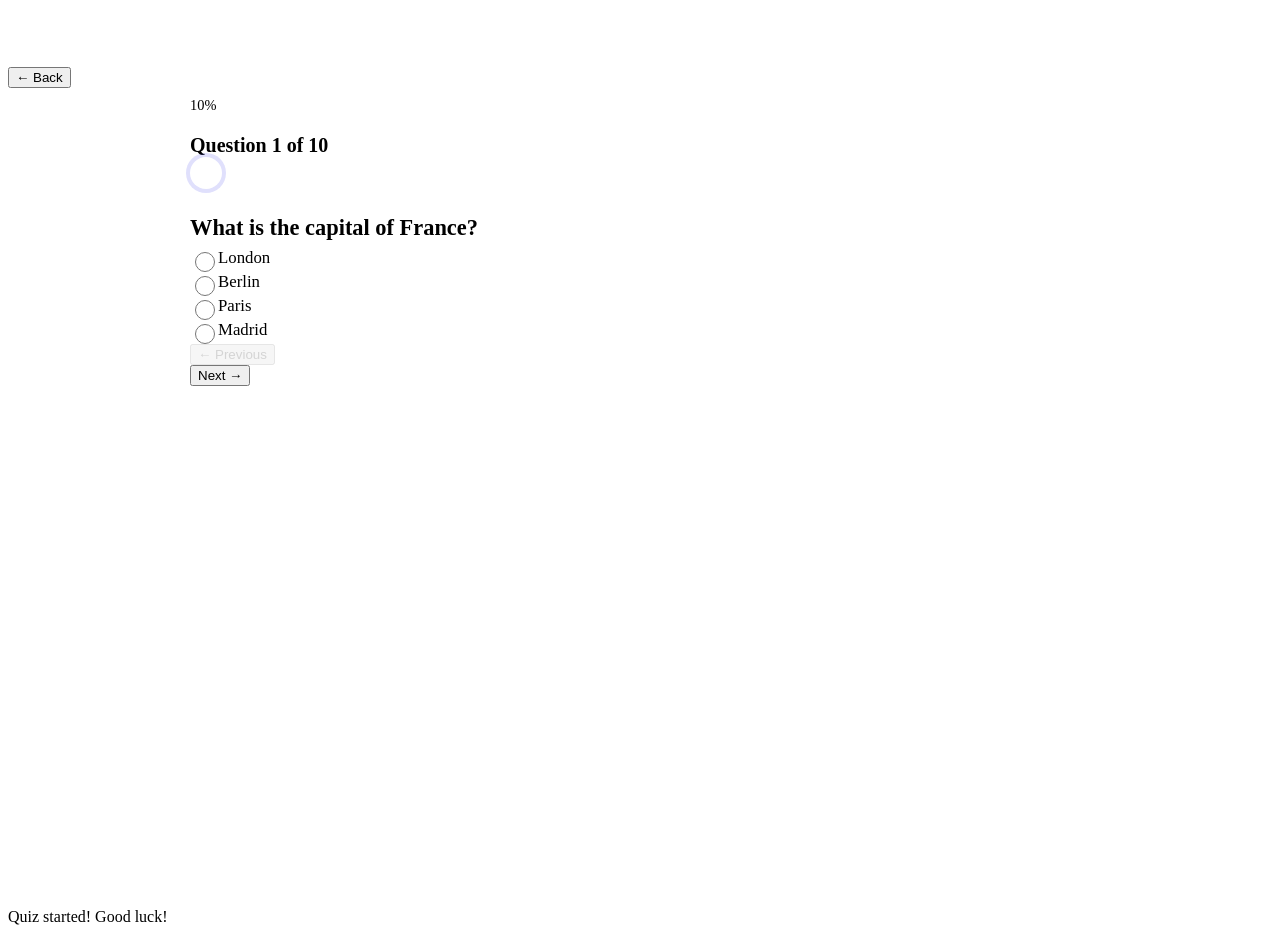
==== quiz.html @ a88f0a45 "Create quiz.html page" ====
<!DOCTYPE html>
<html lang="en">
<head>
    <meta charset="UTF-8">
    <meta name="viewport" content="width=device-width, initial-scale=1.0">
    <title>Quiz - Online Quiz System</title>
    <link rel="stylesheet" href="css/styles.css">
    <link rel="stylesheet" href="css/quiz.css">
</head>
<body>
    <div class="quiz-container" id="quizContainer">
        <!-- Header -->
        <header class="quiz-header">
            <div class="quiz-header-content">
                <h1 class="quiz-title">Online Quiz System</h1>
                <div class="header-actions">
                    <div class="timer" id="timer">
                        <span class="timer-label">Time Remaining:</span>
                        <span class="timer-display" id="timerDisplay">10:00</span>
                    </div>
                    <button class="btn btn-secondary" id="backBtn">← Back</button>
                </div>
            </div>
        </header>

        <!-- Main Content -->
        <main class="quiz-main">
            <!-- Progress Bar -->
            <div class="progress-section">
                <div class="progress-bar-container">
                    <div class="progress-bar">
                        <div class="progress-fill" id="progressBar" style="width: 0%"></div>
                    </div>
                    <span class="progress-percentage" id="progressPercentage">0%</span>
                </div>
                <p class="question-number" id="questionNumber">Question 1 of 10</p>
            </div>

            <!-- Question Indicator (Dots) -->
            <div class="question-indicator" id="questionIndicator"></div>

            <!-- Question Content -->
            <div class="question-section">
                <h2 class="question-text" id="questionText">Loading question...</h2>

                <!-- Options -->
                <div class="options-container" id="optionsContainer">
                    <!-- Options will be dynamically inserted here -->
                </div>
            </div>

            <!-- Navigation Buttons -->
            <div class="quiz-navigation">
                <button class="btn btn-secondary" id="prevBtn">← Previous</button>
                <button class="btn btn-primary" id="nextBtn">Next →</button>
                <button class="btn btn-success" id="submitBtn" style="display: none;">Submit Quiz</button>
            </div>
        </main>
    </div>

    <!-- Result Page -->
    <div class="result-container" id="resultContainer" style="display: none;">
        <!-- Header -->
        <header class="result-header">
            <h1 class="result-title">Quiz Completed!</h1>
            <p class="result-subtitle">Grade: A - Excellent</p>
        </header>

        <!-- Main Content -->
        <main class="result-main">
            <!-- Congratulations -->
            <div class="congratulations">
                <h2 class="congrats-title">Congratulations! 🎉</h2>
            </div>

            <!-- Score Card -->
            <div class="score-card">
                <div class="score-display">
                    <span class="score-number" id="scoreNumber">0</span>
                    <span class="score-label" id="scoreLabel">out of 10</span>
                </div>
                <div class="percentage-display" id="percentageDisplay">0%</div>
            </div>

            <!-- Statistics Section -->
            <div class="stats-section">
                <div class="result-stats">
                    <div class="stat-item correct">
                        <div class="stat-item-label">Correct</div>
                        <div class="stat-item-value correct" id="correctCount">0</div>
                    </div>
                    <div class="stat-item incorrect">
                        <div class="stat-item-label">Incorrect</div>
                        <div class="stat-item-value incorrect" id="incorrectCount">0</div>
                    </div>
                    <div class="stat-item unanswered">
                        <div class="stat-item-label">Unanswered</div>
                        <div class="stat-item-value unanswered" id="unansweredCount">0</div>
                    </div>
                    <div class="stat-item time">
                        <div class="stat-item-label">Time Taken</div>
                        <div class="stat-item-value time" id="timeTakenDisplay">0:00</div>
                    </div>
                </div>
            </div>

            <!-- Answer Review Toggle -->
            <div class="review-toggle">
                <button class="btn btn-primary" id="toggleReviewBtn">View Answer Review</button>
            </div>

            <!-- Answer Review Section -->
            <div class="answer-review" id="answerReview">
                <h3 class="review-title">Answer Review</h3>
                <div class="review-list" id="reviewList">
                    <!-- Review items will be dynamically inserted here -->
                </div>
            </div>

            <!-- Action Buttons -->
            <div class="result-buttons">
                <button class="btn btn-primary" id="retakeBtn">Retake Quiz</button>
                <button class="btn btn-secondary" id="homeBtn">Back to Home</button>
            </div>
        </main>
    </div>

    <!-- Scripts -->
    <script src="js/questions.js"></script>
    <script src="js/quiz.js"></script>
    <script src="js/ui.js"></script>
    <script src="js/app.js"></script>
</body>
</html>
---- css/quiz.css ----
/* ============================================
   QUIZ PAGE STYLES
   ============================================ */

/* Header */
.quiz-container {
    min-height: 100vh;
    display: flex;
    flex-direction: column;
}

.quiz-header {
    background: linear-gradient(135deg, var(--primary-color) 0%, var(--secondary-color) 100%);
    color: white;
    padding: var(--spacing-lg) var(--spacing-md);
    display: flex;
    justify-content: space-between;
    align-items: center;
    box-shadow: var(--shadow-md);
}

.quiz-header-left {
    display: flex;
    align-items: center;
    gap: var(--spacing-lg);
}

.quiz-title {
    font-size: 1.75rem;
    font-weight: 700;
    margin: 0;
}

.back-btn {
    background: rgba(255, 255, 255, 0.2);
    color: white;
    padding: var(--spacing-sm) var(--spacing-md);
    border-radius: var(--radius-md);
    text-decoration: none;
    font-size: 0.95rem;
    transition: all var(--transition-normal);
    border: 2px solid rgba(255, 255, 255, 0.3);
}

.back-btn:hover {
    background: rgba(255, 255, 255, 0.3);
    border-color: rgba(255, 255, 255, 0.5);
}

.timer {
    display: flex;
    align-items: center;
    gap: var(--spacing-sm);
    font-size: 1.5rem;
    font-weight: 700;
}

.timer-icon {
    font-size: 1.8rem;
}

.timer-display {
    min-width: 70px;
    text-align: right;
}

.timer.warning {
    animation: pulse 1s infinite;
}

.timer.critical {
    animation: pulse 0.5s infinite;
    color: #fca5a5;
}

@keyframes pulse {
    0%, 100% { opacity: 1; }
    50% { opacity: 0.6; }
}

/* Main Quiz Area */
.quiz-main {
    flex: 1;
    padding: var(--spacing-xl) var(--spacing-md);
    max-width: 900px;
    margin: 0 auto;
    width: 100%;
}

/* Progress Section */
.progress-section {
    background: var(--surface-color);
    padding: var(--spacing-lg);
    border-radius: var(--radius-lg);
    margin-bottom: var(--spacing-2xl);
    box-shadow: var(--shadow-md);
}

#questionNumber {
    font-size: 1.25rem;
    color: var(--text-primary);
    margin-bottom: var(--spacing-md);
    font-weight: 600;
}

.progress-bar {
    width: 100%;
    height: 8px;
    background-color: var(--border-color);
    border-radius: var(--radius-md);
    overflow: hidden;
    margin-bottom: var(--spacing-md);
}

.progress-fill {
    height: 100%;
    background: linear-gradient(90deg, var(--primary-color), var(--secondary-color));
    transition: width var(--transition-normal);
    border-radius: var(--radius-md);
}

.progress-percentage {
    font-size: 0.9rem;
    color: var(--text-secondary);
    text-align: right;
    margin: 0;
}

/* Question Section */
.question-section {
    background: var(--surface-color);
    padding: var(--spacing-2xl);
    border-radius: var(--radius-lg);
    margin-bottom: var(--spacing-xl);
    box-shadow: var(--shadow-md);
}

.question-text {
    font-size: 1.4rem;
    color: var(--text-primary);
    margin-bottom: var(--spacing-xl);
    line-height: 1.8;
    font-weight: 600;
}

/* Options Container */
.options-container {
    display: grid;
    gap: var(--spacing-md);
}

.option-card {
    background: var(--background-color);
    border: 2px solid var(--border-color);
    padding: var(--spacing-lg);
    border-radius: var(--radius-lg);
    cursor: pointer;
    transition: all var(--transition-normal);
    display: flex;
    align-items: flex-start;
    gap: var(--spacing-md);
}

.option-card:hover {
    border-color: var(--primary-color);
    background-color: rgba(99, 102, 241, 0.05);
    transform: translateX(5px);
}

.option-card input[type="radio"] {
    margin-top: 4px;
    cursor: pointer;
    width: 20px;
    height: 20px;
    flex-shrink: 0;
    accent-color: var(--primary-color);
}

.option-card.selected {
    border-color: var(--primary-color);
    background-color: rgba(99, 102, 241, 0.1);
}

.option-text {
    flex: 1;
    font-size: 1.05rem;
    color: var(--text-primary);
    font-weight: 500;
}

/* Navigation Section */
.navigation-section {
    display: flex;
    gap: var(--spacing-md);
    justify-content: space-between;
    flex-wrap: wrap;
    padding: var(--spacing-lg);
    background: var(--surface-color);
    border-radius: var(--radius-lg);
    box-shadow: var(--shadow-md);
}

.navigation-section .btn {
    flex: 1;
    min-width: 150px;
}

#prevBtn {
    order: 1;
}

#nextBtn {
    order: 2;
}

#submitBtn {
    order: 3;
    flex-basis: 100%;
}

/* Question Indicator */
.question-indicator {
    display: none;
    flex-wrap: wrap;
    gap: var(--spacing-sm);
    padding: var(--spacing-lg) var(--spacing-md);
    background: var(--surface-color);
    border-radius: var(--radius-lg);
    max-width: 900px;
    margin: 0 auto var(--spacing-lg);
    box-shadow: var(--shadow-sm);
}

.question-indicator.show {
    display: flex;
}

.question-dot {
    width: 32px;
    height: 32px;
    border-radius: 50%;
    background-color: var(--border-color);
    border: 2px solid var(--border-color);
    cursor: pointer;
    display: flex;
    align-items: center;
    justify-content: center;
    font-size: 0.75rem;
    font-weight: 600;
    color: var(--text-secondary);
    transition: all var(--transition-normal);
}

.question-dot:hover {
    transform: scale(1.1);
}

.question-dot.answered {
    background-color: var(--success-color);
    border-color: var(--success-color);
    color: white;
}

.question-dot.unanswered {
    background-color: var(--warning-color);
    border-color: var(--warning-color);
    color: white;
}

.question-dot.current {
    background-color: var(--primary-color);
    border-color: var(--primary-color);
    color: white;
    box-shadow: 0 0 0 4px rgba(99, 102, 241, 0.2);
}

/* Modal Warning */
.modal-warning {
    text-align: center;
}

.modal-warning h2 {
    color: var(--warning-color);
    font-size: 1.75rem;
    margin-bottom: var(--spacing-md);
}

.modal-warning p {
    font-size: 1.1rem;
    color: var(--text-secondary);
    margin-bottom: var(--spacing-xl);
}

/* ============================================
   RESPONSIVE DESIGN
   ============================================ */
@media (max-width: 768px) {
    .quiz-header {
        flex-direction: column;
        gap: var(--spacing-md);
        padding: var(--spacing-md);
    }

    .quiz-header-left {
        width: 100%;
        justify-content: space-between;
    }

    .quiz-title {
        font-size: 1.5rem;
    }

    .quiz-main {
        padding: var(--spacing-lg) var(--spacing-md);
    }

    .question-section {
        padding: var(--spacing-lg);
    }

    .question-text {
        font-size: 1.2rem;
        margin-bottom: var(--spacing-lg);
    }

    .option-card {
        padding: var(--spacing-md);
        gap: var(--spacing-md);
    }

    .option-text {
        font-size: 1rem;
    }

    .navigation-section {
        flex-direction: column;
        gap: var(--spacing-md);
    }

    .navigation-section .btn {
        width: 100%;
    }

    #submitBtn {
        flex-basis: 100%;
    }

    .timer {
        font-size: 1.25rem;
    }

    .timer-display {
        min-width: 60px;
    }
}

@media (max-width: 480px) {
    .quiz-header {
        padding: var(--spacing-md);
    }

    .quiz-title {
        font-size: 1.25rem;
    }

    .back-btn {
        font-size: 0.85rem;
        padding: var(--spacing-xs) var(--spacing-sm);
    }

    .quiz-main {
        padding: var(--spacing-md) var(--spacing-sm);
    }

    .progress-section {
        padding: var(--spacing-md);
        margin-bottom: var(--spacing-lg);
    }

    #questionNumber {
        font-size: 1.1rem;
        margin-bottom: var(--spacing-md);
    }

    .question-section {
        padding: var(--spacing-lg) var(--spacing-md);
        margin-bottom: var(--spacing-lg);
    }

    .question-text {
        font-size: 1.1rem;
        margin-bottom: var(--spacing-lg);
    }

    .option-card {
        padding: var(--spacing-md);
        flex-direction: column;
        gap: var(--spacing-sm);
    }

    .option-card input[type="radio"] {
        margin-top: 0;
    }

    .option-text {
        font-size: 0.95rem;
    }

    .navigation-section {
        padding: var(--spacing-md);
    }

    .timer {
        font-size: 1rem;
    }

    .timer-icon {
        font-size: 1.2rem;
    }

    .timer-display {
        min-width: 50px;
        font-size: 1rem;
    }

    .question-indicator {
        padding: var(--spacing-md) var(--spacing-sm);
    }

    .question-dot {
        width: 28px;
        height: 28px;
        font-size: 0.65rem;
    }
}
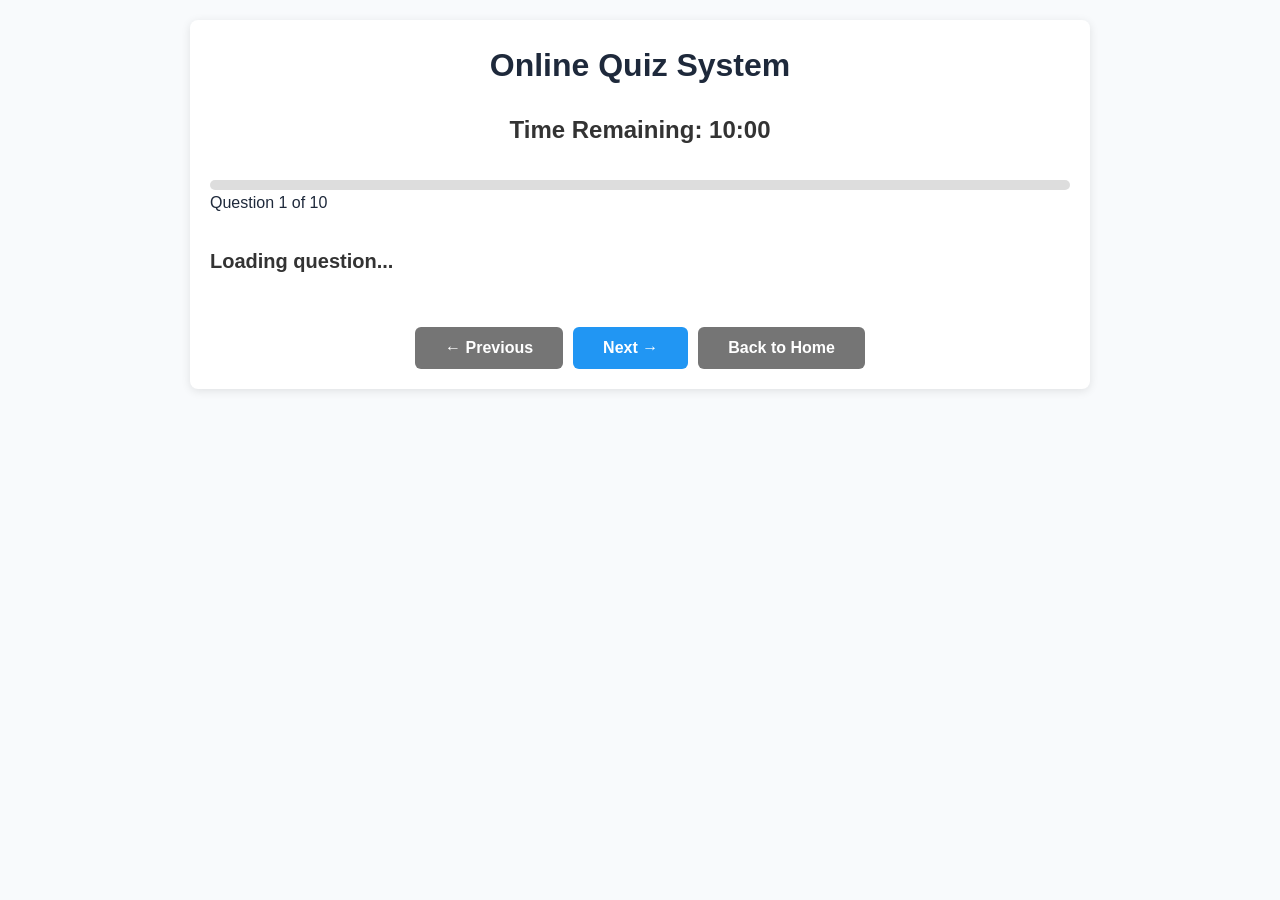
==== commit de739359: "Update quiz.html with embedded styles and debug console" ====
--- a/quiz.html
+++ b/quiz.html
@@ -4,125 +4,198 @@
     <meta charset="UTF-8">
     <meta name="viewport" content="width=device-width, initial-scale=1.0">
     <title>Quiz - Online Quiz System</title>
-    <link rel="stylesheet" href="css/styles.css">
-    <link rel="stylesheet" href="css/quiz.css">
+    <link rel="stylesheet" href="css/style.css">
+    <style>
+        .quiz-container {
+            max-width: 900px;
+            margin: 20px auto;
+            padding: 20px;
+            background: white;
+            border-radius: 8px;
+            box-shadow: 0 2px 10px rgba(0,0,0,0.1);
+        }
+        .quiz-header {
+            text-align: center;
+            margin-bottom: 30px;
+        }
+        .timer {
+            font-size: 24px;
+            font-weight: bold;
+            color: #333;
+            margin: 20px 0;
+        }
+        .timer.warning {
+            color: #ff9800;
+        }
+        .timer.critical {
+            color: #f44336;
+        }
+        .question-section {
+            margin: 30px 0;
+        }
+        .question-text {
+            font-size: 20px;
+            margin-bottom: 20px;
+            color: #333;
+        }
+        .options-container {
+            display: flex;
+            flex-direction: column;
+            gap: 15px;
+        }
+        .option-card {
+            display: flex;
+            align-items: center;
+            padding: 15px;
+            border: 2px solid #ddd;
+            border-radius: 6px;
+            cursor: pointer;
+            transition: all 0.3s ease;
+            background: #f9f9f9;
+        }
+        .option-card:hover {
+            border-color: #2196F3;
+            background: #e3f2fd;
+        }
+        .option-card.selected {
+            border-color: #2196F3;
+            background: #e3f2fd;
+        }
+        .option-card input[type="radio"] {
+            margin-right: 15px;
+            width: 20px;
+            height: 20px;
+            cursor: pointer;
+        }
+        .option-text {
+            font-size: 16px;
+            cursor: pointer;
+        }
+        .quiz-navigation {
+            display: flex;
+            gap: 10px;
+            margin-top: 30px;
+            justify-content: center;
+        }
+        .btn {
+            padding: 12px 30px;
+            font-size: 16px;
+            border: none;
+            border-radius: 6px;
+            cursor: pointer;
+            transition: all 0.3s ease;
+        }
+        .btn-primary {
+            background: #2196F3;
+            color: white;
+        }
+        .btn-primary:hover {
+            background: #1976D2;
+        }
+        .btn-secondary {
+            background: #757575;
+            color: white;
+        }
+        .btn-secondary:hover {
+            background: #616161;
+        }
+        .btn:disabled {
+            opacity: 0.5;
+            cursor: not-allowed;
+        }
+        .progress-section {
+            margin-bottom: 20px;
+        }
+        .progress-bar-container {
+            width: 100%;
+            height: 10px;
+            background: #ddd;
+            border-radius: 5px;
+            overflow: hidden;
+        }
+        .progress-fill {
+            height: 100%;
+            background: #2196F3;
+            transition: width 0.3s ease;
+        }
+        .result-container {
+            max-width: 900px;
+            margin: 20px auto;
+            padding: 40px;
+            background: white;
+            border-radius: 8px;
+            box-shadow: 0 2px 10px rgba(0,0,0,0.1);
+            text-align: center;
+        }
+        .score-display {
+            font-size: 48px;
+            font-weight: bold;
+            color: #2196F3;
+            margin: 20px 0;
+        }
+        .result-buttons {
+            display: flex;
+            gap: 10px;
+            justify-content: center;
+            margin-top: 30px;
+        }
+    </style>
 </head>
 <body>
+    <!-- Quiz Page -->
     <div class="quiz-container" id="quizContainer">
-        <!-- Header -->
         <header class="quiz-header">
-            <div class="quiz-header-content">
-                <h1 class="quiz-title">Online Quiz System</h1>
-                <div class="header-actions">
-                    <div class="timer" id="timer">
-                        <span class="timer-label">Time Remaining:</span>
-                        <span class="timer-display" id="timerDisplay">10:00</span>
-                    </div>
-                    <button class="btn btn-secondary" id="backBtn">← Back</button>
-                </div>
+            <h1>Online Quiz System</h1>
+            <div class="timer" id="timer">
+                <span>Time Remaining:</span>
+                <span id="timerDisplay">10:00</span>
             </div>
         </header>
 
-        <!-- Main Content -->
-        <main class="quiz-main">
-            <!-- Progress Bar -->
+        <main>
+            <!-- Progress Section -->
             <div class="progress-section">
                 <div class="progress-bar-container">
-                    <div class="progress-bar">
-                        <div class="progress-fill" id="progressBar" style="width: 0%"></div>
-                    </div>
-                    <span class="progress-percentage" id="progressPercentage">0%</span>
+                    <div class="progress-fill" id="progressBar" style="width: 0%"></div>
                 </div>
-                <p class="question-number" id="questionNumber">Question 1 of 10</p>
-            </div>
-
-            <!-- Question Indicator (Dots) -->
-            <div class="question-indicator" id="questionIndicator"></div>
-
-            <!-- Question Content -->
+                <p id="questionNumber">Question 1 of 10</p>
+            </div>
+
+            <!-- Question Section -->
             <div class="question-section">
                 <h2 class="question-text" id="questionText">Loading question...</h2>
-
-                <!-- Options -->
-                <div class="options-container" id="optionsContainer">
-                    <!-- Options will be dynamically inserted here -->
-                </div>
+                <div class="options-container" id="optionsContainer"></div>
             </div>
 
             <!-- Navigation Buttons -->
             <div class="quiz-navigation">
                 <button class="btn btn-secondary" id="prevBtn">← Previous</button>
                 <button class="btn btn-primary" id="nextBtn">Next →</button>
-                <button class="btn btn-success" id="submitBtn" style="display: none;">Submit Quiz</button>
+                <button class="btn btn-primary" id="submitBtn" style="display: none;">Submit Quiz</button>
+                <button class="btn btn-secondary" id="backBtn">Back to Home</button>
             </div>
         </main>
     </div>
 
     <!-- Result Page -->
     <div class="result-container" id="resultContainer" style="display: none;">
-        <!-- Header -->
-        <header class="result-header">
-            <h1 class="result-title">Quiz Completed!</h1>
-            <p class="result-subtitle">Grade: A - Excellent</p>
-        </header>
-
-        <!-- Main Content -->
-        <main class="result-main">
-            <!-- Congratulations -->
-            <div class="congratulations">
-                <h2 class="congrats-title">Congratulations! 🎉</h2>
-            </div>
-
-            <!-- Score Card -->
-            <div class="score-card">
-                <div class="score-display">
-                    <span class="score-number" id="scoreNumber">0</span>
-                    <span class="score-label" id="scoreLabel">out of 10</span>
-                </div>
-                <div class="percentage-display" id="percentageDisplay">0%</div>
-            </div>
-
-            <!-- Statistics Section -->
-            <div class="stats-section">
-                <div class="result-stats">
-                    <div class="stat-item correct">
-                        <div class="stat-item-label">Correct</div>
-                        <div class="stat-item-value correct" id="correctCount">0</div>
-                    </div>
-                    <div class="stat-item incorrect">
-                        <div class="stat-item-label">Incorrect</div>
-                        <div class="stat-item-value incorrect" id="incorrectCount">0</div>
-                    </div>
-                    <div class="stat-item unanswered">
-                        <div class="stat-item-label">Unanswered</div>
-                        <div class="stat-item-value unanswered" id="unansweredCount">0</div>
-                    </div>
-                    <div class="stat-item time">
-                        <div class="stat-item-label">Time Taken</div>
-                        <div class="stat-item-value time" id="timeTakenDisplay">0:00</div>
-                    </div>
-                </div>
-            </div>
-
-            <!-- Answer Review Toggle -->
-            <div class="review-toggle">
-                <button class="btn btn-primary" id="toggleReviewBtn">View Answer Review</button>
-            </div>
-
-            <!-- Answer Review Section -->
-            <div class="answer-review" id="answerReview">
-                <h3 class="review-title">Answer Review</h3>
-                <div class="review-list" id="reviewList">
-                    <!-- Review items will be dynamically inserted here -->
-                </div>
-            </div>
-
-            <!-- Action Buttons -->
-            <div class="result-buttons">
-                <button class="btn btn-primary" id="retakeBtn">Retake Quiz</button>
-                <button class="btn btn-secondary" id="homeBtn">Back to Home</button>
-            </div>
-        </main>
+        <h1>Quiz Completed!</h1>
+        <div class="score-display">
+            <span id="scoreNumber">0</span>/<span id="scoreTotal">10</span>
+        </div>
+        <div style="font-size: 24px; margin: 20px 0;">
+            <span id="percentageDisplay">0%</span>
+        </div>
+        <div style="margin: 20px 0;">
+            <p><strong>Correct:</strong> <span id="correctCount">0</span></p>
+            <p><strong>Incorrect:</strong> <span id="incorrectCount">0</span></p>
+            <p><strong>Unanswered:</strong> <span id="unansweredCount">0</span></p>
+            <p><strong>Time Taken:</strong> <span id="timeTakenDisplay">0:00</span></p>
+        </div>
+        <div class="result-buttons">
+            <button class="btn btn-primary" id="retakeBtn">Retake Quiz</button>
+            <button class="btn btn-secondary" id="homeBtn">Back to Home</button>
+        </div>
     </div>
 
     <!-- Scripts -->
@@ -130,5 +203,8 @@
     <script src="js/quiz.js"></script>
     <script src="js/ui.js"></script>
     <script src="js/app.js"></script>
+    <script>
+        console.log('Quiz page scripts loaded');
+    </script>
 </body>
 </html>
--- a/css/style.css
+++ b/css/style.css
@@ -0,0 +1,545 @@
+/* ============================================
+   ROOT VARIABLES & GLOBAL STYLES
+   ============================================ */
+:root {
+    --primary-color: #6366f1;
+    --primary-dark: #4f46e5;
+    --secondary-color: #8b5cf6;
+    --success-color: #10b981;
+    --danger-color: #ef4444;
+    --warning-color: #f59e0b;
+    --info-color: #3b82f6;
+    
+    --background-color: #f8fafc;
+    --surface-color: #ffffff;
+    --text-primary: #1e293b;
+    --text-secondary: #64748b;
+    --text-light: #94a3b8;
+    --border-color: #e2e8f0;
+    --shadow-sm: 0 1px 2px 0 rgba(0, 0, 0, 0.05);
+    --shadow-md: 0 4px 6px -1px rgba(0, 0, 0, 0.1);
+    --shadow-lg: 0 10px 15px -3px rgba(0, 0, 0, 0.1);
+    
+    --spacing-xs: 0.25rem;
+    --spacing-sm: 0.5rem;
+    --spacing-md: 1rem;
+    --spacing-lg: 1.5rem;
+    --spacing-xl: 2rem;
+    --spacing-2xl: 3rem;
+    
+    --radius-sm: 0.375rem;
+    --radius-md: 0.5rem;
+    --radius-lg: 0.75rem;
+    --radius-xl: 1rem;
+    
+    --transition-fast: 150ms ease-in-out;
+    --transition-normal: 250ms ease-in-out;
+    --transition-slow: 350ms ease-in-out;
+}
+
+* {
+    margin: 0;
+    padding: 0;
+    box-sizing: border-box;
+}
+
+html {
+    scroll-behavior: smooth;
+}
+
+body {
+    font-family: -apple-system, BlinkMacSystemFont, 'Segoe UI', 'Roboto', 'Oxygen',
+        'Ubuntu', 'Cantarell', 'Fira Sans', 'Droid Sans', 'Helvetica Neue', sans-serif;
+    background-color: var(--background-color);
+    color: var(--text-primary);
+    line-height: 1.6;
+}
+
+/* ============================================
+   CONTAINER & LAYOUT
+   ============================================ */
+.container {
+    max-width: 1200px;
+    margin: 0 auto;
+    padding: var(--spacing-md);
+}
+
+/* ============================================
+   HEADER & NAVIGATION
+   ============================================ */
+.header {
+    background: linear-gradient(135deg, var(--primary-color) 0%, var(--secondary-color) 100%);
+    color: white;
+    padding: var(--spacing-2xl) var(--spacing-md);
+    text-align: center;
+    margin-bottom: var(--spacing-2xl);
+    border-radius: var(--radius-lg);
+    box-shadow: var(--shadow-lg);
+}
+
+.logo-section {
+    display: flex;
+    align-items: center;
+    justify-content: center;
+    gap: var(--spacing-md);
+    margin-bottom: var(--spacing-lg);
+}
+
+.logo {
+    font-size: 3rem;
+    animation: bounce 2s infinite;
+}
+
+@keyframes bounce {
+    0%, 100% { transform: translateY(0); }
+    50% { transform: translateY(-10px); }
+}
+
+.app-title {
+    font-size: 2.5rem;
+    font-weight: 700;
+    letter-spacing: -0.5px;
+}
+
+.tagline {
+    font-size: 1.25rem;
+    opacity: 0.95;
+    font-weight: 300;
+    margin-top: var(--spacing-sm);
+}
+
+/* ============================================
+   MAIN CONTENT
+   ============================================ */
+.main-content {
+    animation: fadeIn var(--transition-normal);
+}
+
+@keyframes fadeIn {
+    from {
+        opacity: 0;
+        transform: translateY(10px);
+    }
+    to {
+        opacity: 1;
+        transform: translateY(0);
+    }
+}
+
+/* ============================================
+   HERO SECTION
+   ============================================ */
+.hero {
+    background: var(--surface-color);
+    padding: var(--spacing-2xl);
+    border-radius: var(--radius-xl);
+    margin-bottom: var(--spacing-2xl);
+    box-shadow: var(--shadow-md);
+    text-align: center;
+}
+
+.hero-title {
+    font-size: 2rem;
+    margin-bottom: var(--spacing-md);
+    color: var(--text-primary);
+}
+
+.hero-description {
+    font-size: 1.1rem;
+    color: var(--text-secondary);
+    line-height: 1.8;
+}
+
+/* ============================================
+   BUTTONS
+   ============================================ */
+.btn {
+    padding: var(--spacing-md) var(--spacing-xl);
+    border: none;
+    border-radius: var(--radius-md);
+    font-size: 1rem;
+    font-weight: 600;
+    cursor: pointer;
+    transition: all var(--transition-normal);
+    display: inline-flex;
+    align-items: center;
+    gap: var(--spacing-sm);
+    text-decoration: none;
+    text-align: center;
+    justify-content: center;
+    white-space: nowrap;
+}
+
+.btn:disabled {
+    opacity: 0.5;
+    cursor: not-allowed;
+}
+
+.btn-primary {
+    background-color: var(--primary-color);
+    color: white;
+}
+
+.btn-primary:hover:not(:disabled) {
+    background-color: var(--primary-dark);
+    transform: translateY(-2px);
+    box-shadow: var(--shadow-lg);
+}
+
+.btn-secondary {
+    background-color: var(--secondary-color);
+    color: white;
+}
+
+.btn-secondary:hover:not(:disabled) {
+    background-color: #7c3aed;
+    transform: translateY(-2px);
+    box-shadow: var(--shadow-lg);
+}
+
+.btn-success {
+    background-color: var(--success-color);
+    color: white;
+}
+
+.btn-success:hover:not(:disabled) {
+    background-color: #059669;
+    transform: translateY(-2px);
+    box-shadow: var(--shadow-lg);
+}
+
+.btn-danger {
+    background-color: var(--danger-color);
+    color: white;
+}
+
+.btn-danger:hover:not(:disabled) {
+    background-color: #dc2626;
+    transform: translateY(-2px);
+    box-shadow: var(--shadow-lg);
+}
+
+.btn-outline {
+    background-color: transparent;
+    color: var(--primary-color);
+    border: 2px solid var(--primary-color);
+}
+
+.btn-outline:hover:not(:disabled) {
+    background-color: var(--primary-color);
+    color: white;
+}
+
+.btn-icon {
+    font-size: 1.2rem;
+}
+
+/* ============================================
+   ACTION BUTTONS
+   ============================================ */
+.action-buttons {
+    display: flex;
+    gap: var(--spacing-lg);
+    justify-content: center;
+    flex-wrap: wrap;
+    margin-bottom: var(--spacing-2xl);
+}
+
+.action-buttons .btn {
+    flex: 1;
+    min-width: 200px;
+    padding: var(--spacing-lg) var(--spacing-2xl);
+    font-size: 1.1rem;
+}
+
+/* ============================================
+   STATISTICS SECTION
+   ============================================ */
+.statistics {
+    background: var(--surface-color);
+    padding: var(--spacing-2xl);
+    border-radius: var(--radius-xl);
+    margin-bottom: var(--spacing-2xl);
+    box-shadow: var(--shadow-md);
+}
+
+.stats-title {
+    font-size: 1.5rem;
+    margin-bottom: var(--spacing-lg);
+    color: var(--text-primary);
+}
+
+.stats-grid {
+    display: grid;
+    grid-template-columns: repeat(auto-fit, minmax(200px, 1fr));
+    gap: var(--spacing-lg);
+}
+
+.stat-card {
+    background: linear-gradient(135deg, var(--primary-color) 0%, var(--secondary-color) 100%);
+    padding: var(--spacing-lg);
+    border-radius: var(--radius-lg);
+    color: white;
+    text-align: center;
+    box-shadow: var(--shadow-md);
+    transition: transform var(--transition-normal);
+}
+
+.stat-card:hover {
+    transform: translateY(-5px);
+}
+
+.stat-label {
+    font-size: 0.9rem;
+    opacity: 0.9;
+    margin-bottom: var(--spacing-sm);
+    font-weight: 500;
+}
+
+.stat-value {
+    font-size: 2rem;
+    font-weight: 700;
+}
+
+/* ============================================
+   INFO SECTION
+   ============================================ */
+.info-section {
+    background: var(--surface-color);
+    padding: var(--spacing-2xl);
+    border-radius: var(--radius-xl);
+    margin-bottom: var(--spacing-2xl);
+    box-shadow: var(--shadow-md);
+}
+
+.info-section h3 {
+    font-size: 1.5rem;
+    margin-bottom: var(--spacing-lg);
+    color: var(--text-primary);
+}
+
+.info-list {
+    list-style: none;
+    display: grid;
+    gap: var(--spacing-md);
+}
+
+.info-list li {
+    font-size: 1.05rem;
+    color: var(--text-secondary);
+    padding-left: var(--spacing-lg);
+    position: relative;
+}
+
+.info-list li::before {
+    content: '';
+    position: absolute;
+    left: 0;
+    top: 50%;
+    transform: translateY(-50%);
+    width: 8px;
+    height: 8px;
+    background-color: var(--primary-color);
+    border-radius: 50%;
+}
+
+/* ============================================
+   FOOTER
+   ============================================ */
+.footer {
+    background: var(--surface-color);
+    padding: var(--spacing-lg) var(--spacing-md);
+    text-align: center;
+    margin-top: var(--spacing-2xl);
+    border-top: 1px solid var(--border-color);
+    color: var(--text-secondary);
+    font-size: 0.9rem;
+}
+
+/* ============================================
+   MODAL
+   ============================================ */
+.modal {
+    display: none;
+    position: fixed;
+    top: 0;
+    left: 0;
+    width: 100%;
+    height: 100%;
+    background-color: rgba(0, 0, 0, 0.5);
+    z-index: 1000;
+    align-items: center;
+    justify-content: center;
+    padding: var(--spacing-md);
+    animation: fadeIn var(--transition-fast);
+}
+
+.modal.active {
+    display: flex;
+}
+
+.modal-content {
+    background: var(--surface-color);
+    padding: var(--spacing-2xl);
+    border-radius: var(--radius-xl);
+    max-width: 500px;
+    width: 100%;
+    box-shadow: var(--shadow-lg);
+    animation: slideUp var(--transition-normal);
+}
+
+@keyframes slideUp {
+    from {
+        transform: translateY(20px);
+        opacity: 0;
+    }
+    to {
+        transform: translateY(0);
+        opacity: 1;
+    }
+}
+
+.modal-content h2 {
+    margin-bottom: var(--spacing-md);
+    color: var(--text-primary);
+}
+
+.modal-content p {
+    margin-bottom: var(--spacing-lg);
+    color: var(--text-secondary);
+    line-height: 1.8;
+}
+
+.modal-buttons {
+    display: flex;
+    gap: var(--spacing-md);
+    justify-content: flex-end;
+}
+
+.modal-buttons .btn {
+    flex: 1;
+}
+
+/* ============================================
+   PAGE TITLE
+   ============================================ */
+.page-title {
+    background: var(--surface-color);
+    padding: var(--spacing-2xl);
+    border-radius: var(--radius-xl);
+    margin-bottom: var(--spacing-2xl);
+    box-shadow: var(--shadow-md);
+}
+
+.page-title h2 {
+    font-size: 2rem;
+    margin-bottom: var(--spacing-md);
+    color: var(--text-primary);
+}
+
+.page-title p {
+    font-size: 1.1rem;
+    color: var(--text-secondary);
+}
+
+/* ============================================
+   RESPONSIVE DESIGN
+   ============================================ */
+@media (max-width: 768px) {
+    .container {
+        padding: var(--spacing-md);
+    }
+
+    .header {
+        padding: var(--spacing-xl) var(--spacing-md);
+        margin-bottom: var(--spacing-xl);
+    }
+
+    .logo-section {
+        flex-direction: column;
+        gap: var(--spacing-sm);
+    }
+
+    .logo {
+        font-size: 2.5rem;
+    }
+
+    .app-title {
+        font-size: 2rem;
+    }
+
+    .tagline {
+        font-size: 1rem;
+    }
+
+    .hero {
+        padding: var(--spacing-xl);
+    }
+
+    .hero-title {
+        font-size: 1.5rem;
+    }
+
+    .hero-description {
+        font-size: 1rem;
+    }
+
+    .stats-grid {
+        grid-template-columns: repeat(2, 1fr);
+    }
+
+    .action-buttons {
+        flex-direction: column;
+    }
+
+    .action-buttons .btn {
+        width: 100%;
+    }
+
+    .info-list li {
+        font-size: 1rem;
+    }
+
+    .modal-content {
+        padding: var(--spacing-xl);
+    }
+
+    .modal-buttons {
+        flex-direction: column;
+    }
+
+    .modal-buttons .btn {
+        width: 100%;
+    }
+}
+
+@media (max-width: 480px) {
+    .container {
+        padding: var(--spacing-sm);
+    }
+
+    .header {
+        padding: var(--spacing-lg) var(--spacing-sm);
+        margin-bottom: var(--spacing-lg);
+    }
+
+    .app-title {
+        font-size: 1.5rem;
+    }
+
+    .hero {
+        padding: var(--spacing-lg);
+    }
+
+    .hero-title {
+        font-size: 1.25rem;
+    }
+
+    .stats-grid {
+        grid-template-columns: 1fr;
+    }
+
+    .stat-value {
+        font-size: 1.5rem;
+    }
+}
